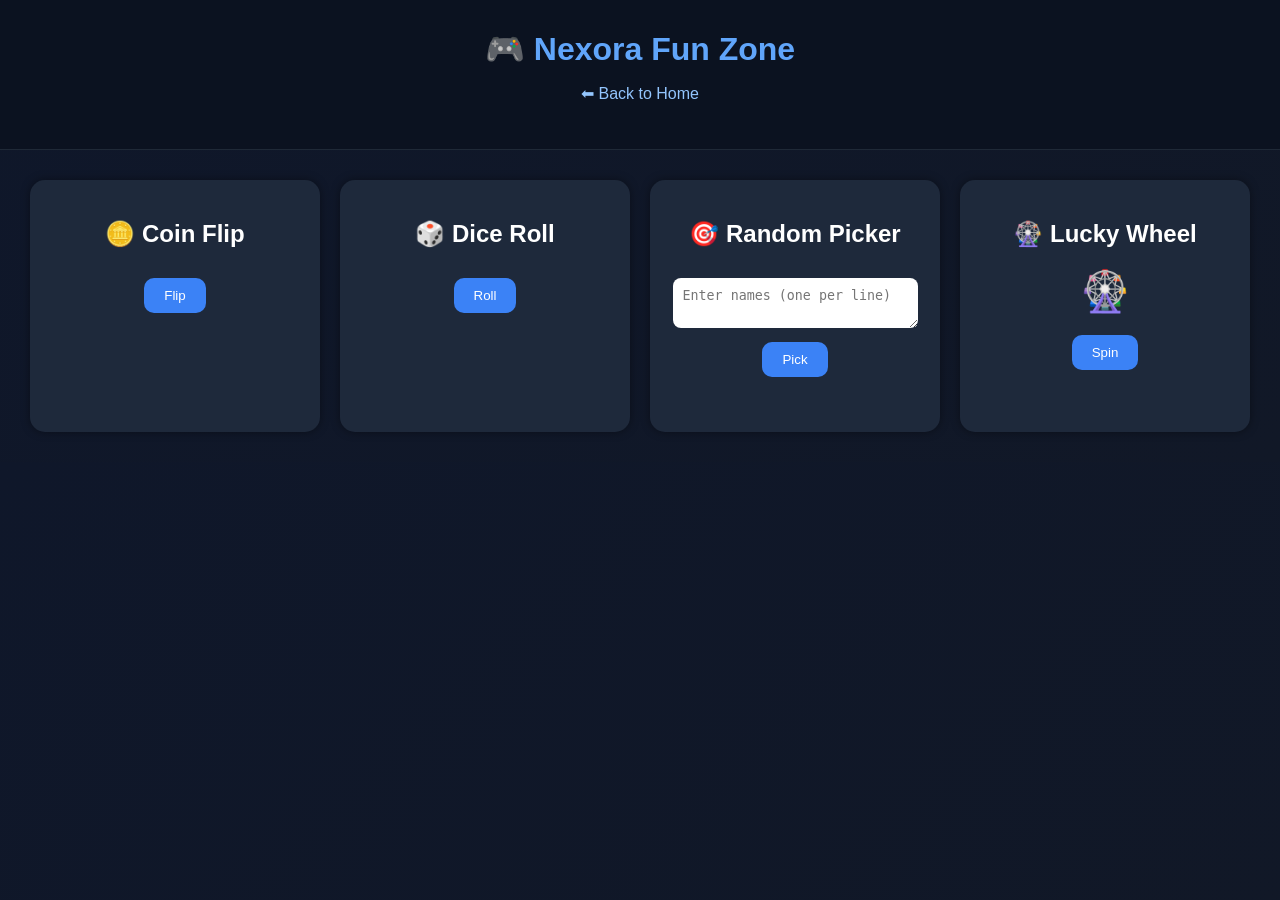
==== fun.html @ cd139051 "Add files via upload" ====
<!DOCTYPE html>
<html lang="en">
<head>
<meta charset="UTF-8">
<meta name="viewport" content="width=device-width, initial-scale=1.0">
<title>Nexora - Fun Zone</title>

<style>
body{
    margin:0;
    font-family:Arial;
    background:linear-gradient(135deg,#0f172a,#111827);
    color:white;
    text-align:center;
}

header{
    padding:30px;
    background:#0b1220;
    border-bottom:1px solid #1f2937;
}

h1{
    margin:0;
    color:#60a5fa;
}

.container{
    display:grid;
    grid-template-columns:repeat(auto-fit,minmax(250px,1fr));
    gap:20px;
    padding:30px;
}

.card{
    background:#1e293b;
    padding:20px;
    border-radius:15px;
    box-shadow:0 0 10px rgba(0,0,0,0.4);
}

button{
    padding:10px 20px;
    border:none;
    border-radius:10px;
    cursor:pointer;
    background:#3b82f6;
    color:white;
    margin-top:10px;
    transition:0.2s;
}

button:hover{
    background:#2563eb;
    transform:scale(1.05);
}

input, textarea{
    width:90%;
    padding:10px;
    margin-top:10px;
    border-radius:8px;
    border:none;
    outline:none;
}

.result{
    margin-top:15px;
    font-size:18px;
    color:#22c55e;
    min-height:20px;
}

.wheel{
    font-size:40px;
    margin:10px 0;
    transition:0.3s;
}
a{
    color:#93c5fd;
    text-decoration:none;
}
</style>
</head>

<body>

<header>
<h1>🎮 Nexora Fun Zone</h1>
<p><a href="index.html">⬅ Back to Home</a></p>
</header>

<div class="container">

<!-- Coin Flip -->
<div class="card">
<h2>🪙 Coin Flip</h2>
<button onclick="flipCoin()">Flip</button>
<div class="result" id="coin"></div>
</div>

<!-- Dice -->
<div class="card">
<h2>🎲 Dice Roll</h2>
<button onclick="rollDice()">Roll</button>
<div class="result" id="dice"></div>
</div>

<!-- Random Picker -->
<div class="card">
<h2>🎯 Random Picker</h2>
<textarea id="names" placeholder="Enter names (one per line)"></textarea>
<button onclick="pickName()">Pick</button>
<div class="result" id="pick"></div>
</div>

<!-- Lucky Wheel -->
<div class="card">
<h2>🎡 Lucky Wheel</h2>
<div class="wheel" id="wheel">🎡</div>
<button onclick="spinWheel()">Spin</button>
<div class="result" id="wheelResult"></div>
</div>

</div>

<script>

// Coin Flip
function flipCoin(){
    let r = Math.random() < 0.5 ? "Heads 🪙" : "Tails 🪙";
    document.getElementById("coin").innerText = r;
}

// Dice
function rollDice(){
    let r = Math.floor(Math.random()*6)+1;
    document.getElementById("dice").innerText = "You got: " + r;
}

// Random Picker
function pickName(){
    let names = document.getElementById("names")
    .value.split("\n")
    .filter(n => n.trim() !== "");

    if(names.length === 0){
        alert("Enter names!");
        return;
    }

    let r = names[Math.floor(Math.random()*names.length)];
    document.getElementById("pick").innerText = "Winner: " + r;
}

// Lucky Wheel
function spinWheel(){
    const items = ["🔥 Jackpot", "🎁 Bonus", "😄 Try Again", "⭐ Lucky Day", "💎 Reward"];

    let wheel = document.getElementById("wheel");
    let result = document.getElementById("wheelResult");

    let counter = 0;

    let interval = setInterval(() => {
        wheel.innerText = items[counter % items.length];
        counter++;
    }, 100);

    setTimeout(() => {
        clearInterval(interval);
        let final = items[Math.floor(Math.random()*items.length)];
        wheel.innerText = "🎡";
        result.innerText = final;
    }, 2000);
}

</script>

</body>
</html>
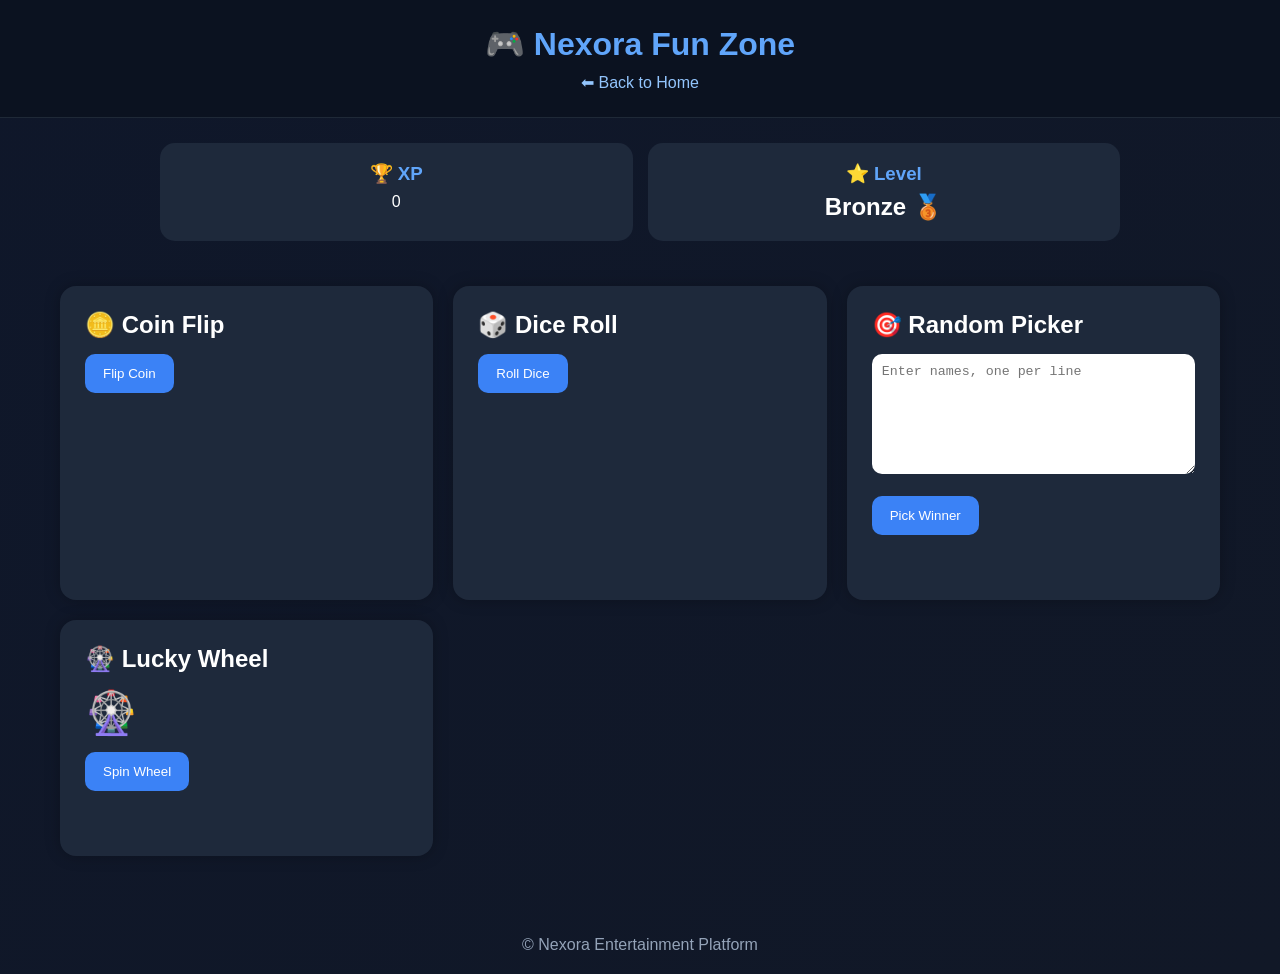
==== commit b37a64b6: "Add files via upload" ====
--- a/fun.html
+++ b/fun.html
@@ -6,173 +6,309 @@
 <title>Nexora - Fun Zone</title>
 
 <style>
+
+*{
+    margin:0;
+    padding:0;
+    box-sizing:border-box;
+}
+
 body{
-    margin:0;
-    font-family:Arial;
+    font-family:Segoe UI,Arial,sans-serif;
     background:linear-gradient(135deg,#0f172a,#111827);
     color:white;
+    min-height:100vh;
+}
+
+header{
+    background:#0b1220;
+    padding:25px;
     text-align:center;
-}
-
-header{
-    padding:30px;
-    background:#0b1220;
     border-bottom:1px solid #1f2937;
 }
 
-h1{
-    margin:0;
+header h1{
     color:#60a5fa;
-}
-
-.container{
+    margin-bottom:10px;
+}
+
+header a{
+    color:#93c5fd;
+    text-decoration:none;
+}
+
+.stats{
+    max-width:1000px;
+    margin:25px auto;
     display:grid;
-    grid-template-columns:repeat(auto-fit,minmax(250px,1fr));
-    gap:20px;
-    padding:30px;
-}
-
-.card{
+    grid-template-columns:repeat(auto-fit,minmax(220px,1fr));
+    gap:15px;
+    padding:0 20px;
+}
+
+.stat-card{
     background:#1e293b;
     padding:20px;
     border-radius:15px;
-    box-shadow:0 0 10px rgba(0,0,0,0.4);
+    text-align:center;
+}
+
+.stat-card h3{
+    color:#60a5fa;
+    margin-bottom:8px;
+}
+
+.container{
+    max-width:1200px;
+    margin:auto;
+    padding:20px;
+    display:grid;
+    grid-template-columns:repeat(auto-fit,minmax(280px,1fr));
+    gap:20px;
+}
+
+.card{
+    background:#1e293b;
+    padding:25px;
+    border-radius:16px;
+    box-shadow:0 0 15px rgba(0,0,0,.25);
+}
+
+.card h2{
+    margin-bottom:15px;
 }
 
 button{
-    padding:10px 20px;
+    background:#3b82f6;
+    color:white;
     border:none;
+    padding:12px 18px;
     border-radius:10px;
     cursor:pointer;
-    background:#3b82f6;
-    color:white;
-    margin-top:10px;
-    transition:0.2s;
+    transition:.2s;
 }
 
 button:hover{
-    background:#2563eb;
-    transform:scale(1.05);
-}
-
-input, textarea{
-    width:90%;
-    padding:10px;
-    margin-top:10px;
-    border-radius:8px;
-    border:none;
-    outline:none;
+    transform:translateY(-2px);
 }
 
 .result{
     margin-top:15px;
+    min-height:25px;
     font-size:18px;
     color:#22c55e;
-    min-height:20px;
+}
+
+textarea{
+    width:100%;
+    min-height:120px;
+    padding:10px;
+    border-radius:10px;
+    border:none;
+    resize:vertical;
 }
 
 .wheel{
-    font-size:40px;
-    margin:10px 0;
-    transition:0.3s;
-}
-a{
-    color:#93c5fd;
-    text-decoration:none;
-}
+    font-size:42px;
+    margin:15px 0;
+}
+
+footer{
+    margin-top:40px;
+    text-align:center;
+    padding:20px;
+    color:#94a3b8;
+}
+
+.level{
+    font-size:24px;
+    font-weight:bold;
+}
+
 </style>
 </head>
 
 <body>
 
 <header>
-<h1>🎮 Nexora Fun Zone</h1>
-<p><a href="index.html">⬅ Back to Home</a></p>
+    <h1>🎮 Nexora Fun Zone</h1>
+    <p><a href="index.html">⬅ Back to Home</a></p>
 </header>
 
+<div class="stats">
+
+    <div class="stat-card">
+        <h3>🏆 XP</h3>
+        <div id="xp">0</div>
+    </div>
+
+    <div class="stat-card">
+        <h3>⭐ Level</h3>
+        <div class="level" id="level">Bronze</div>
+    </div>
+
+</div>
+
 <div class="container">
 
-<!-- Coin Flip -->
-<div class="card">
-<h2>🪙 Coin Flip</h2>
-<button onclick="flipCoin()">Flip</button>
-<div class="result" id="coin"></div>
+    <div class="card">
+        <h2>🪙 Coin Flip</h2>
+        <button onclick="flipCoin()">Flip Coin</button>
+        <div class="result" id="coinResult"></div>
+    </div>
+
+    <div class="card">
+        <h2>🎲 Dice Roll</h2>
+        <button onclick="rollDice()">Roll Dice</button>
+        <div class="result" id="diceResult"></div>
+    </div>
+
+    <div class="card">
+        <h2>🎯 Random Picker</h2>
+
+        <textarea
+        id="names"
+        placeholder="Enter names, one per line"></textarea>
+
+        <br><br>
+
+        <button onclick="pickName()">Pick Winner</button>
+
+        <div class="result" id="pickerResult"></div>
+    </div>
+
+    <div class="card">
+        <h2>🎡 Lucky Wheel</h2>
+
+        <div class="wheel" id="wheel">🎡</div>
+
+        <button onclick="spinWheel()">Spin Wheel</button>
+
+        <div class="result" id="wheelResult"></div>
+    </div>
+
 </div>
 
-<!-- Dice -->
-<div class="card">
-<h2>🎲 Dice Roll</h2>
-<button onclick="rollDice()">Roll</button>
-<div class="result" id="dice"></div>
-</div>
-
-<!-- Random Picker -->
-<div class="card">
-<h2>🎯 Random Picker</h2>
-<textarea id="names" placeholder="Enter names (one per line)"></textarea>
-<button onclick="pickName()">Pick</button>
-<div class="result" id="pick"></div>
-</div>
-
-<!-- Lucky Wheel -->
-<div class="card">
-<h2>🎡 Lucky Wheel</h2>
-<div class="wheel" id="wheel">🎡</div>
-<button onclick="spinWheel()">Spin</button>
-<div class="result" id="wheelResult"></div>
-</div>
-
-</div>
+<footer>
+    © Nexora Entertainment Platform
+</footer>
 
 <script>
 
-// Coin Flip
+let xp = Number(localStorage.getItem("nexora_xp")) || 0;
+
+function updateLevel(){
+
+    let level = "Bronze 🥉";
+
+    if(xp >= 100) level = "Silver 🥈";
+    if(xp >= 250) level = "Gold 🥇";
+    if(xp >= 500) level = "Diamond 💎";
+    if(xp >= 1000) level = "Master 👑";
+
+    document.getElementById("level").innerText = level;
+}
+
+function updateXP(){
+    document.getElementById("xp").innerText = xp;
+    localStorage.setItem("nexora_xp", xp);
+    updateLevel();
+}
+
+function addXP(amount){
+    xp += amount;
+    updateXP();
+}
+
+updateXP();
+
 function flipCoin(){
-    let r = Math.random() < 0.5 ? "Heads 🪙" : "Tails 🪙";
-    document.getElementById("coin").innerText = r;
-}
-
-// Dice
+
+    let result =
+    Math.random() < 0.5
+    ? "Heads 🪙"
+    : "Tails 🪙";
+
+    document.getElementById("coinResult").innerText =
+    result;
+
+    addXP(5);
+}
+
 function rollDice(){
-    let r = Math.floor(Math.random()*6)+1;
-    document.getElementById("dice").innerText = "You got: " + r;
-}
-
-// Random Picker
+
+    let dice =
+    Math.floor(Math.random()*6)+1;
+
+    document.getElementById("diceResult").innerText =
+    "You rolled: " + dice;
+
+    addXP(5);
+}
+
 function pickName(){
-    let names = document.getElementById("names")
-    .value.split("\n")
+
+    let names =
+    document.getElementById("names")
+    .value
+    .split("\n")
     .filter(n => n.trim() !== "");
 
     if(names.length === 0){
-        alert("Enter names!");
+        alert("Please enter names.");
         return;
     }
 
-    let r = names[Math.floor(Math.random()*names.length)];
-    document.getElementById("pick").innerText = "Winner: " + r;
-}
-
-// Lucky Wheel
+    let winner =
+    names[Math.floor(Math.random()*names.length)];
+
+    document.getElementById("pickerResult").innerText =
+    "Winner: " + winner;
+
+    addXP(10);
+}
+
 function spinWheel(){
-    const items = ["🔥 Jackpot", "🎁 Bonus", "😄 Try Again", "⭐ Lucky Day", "💎 Reward"];
-
-    let wheel = document.getElementById("wheel");
-    let result = document.getElementById("wheelResult");
+
+    const prizes = [
+        "🔥 Jackpot",
+        "🎁 Bonus",
+        "⭐ Lucky Day",
+        "💎 Reward",
+        "😄 Try Again"
+    ];
+
+    let wheel =
+    document.getElementById("wheel");
+
+    let result =
+    document.getElementById("wheelResult");
 
     let counter = 0;
 
     let interval = setInterval(() => {
-        wheel.innerText = items[counter % items.length];
+
+        wheel.innerText =
+        prizes[counter % prizes.length];
+
         counter++;
-    }, 100);
+
+    },100);
 
     setTimeout(() => {
+
         clearInterval(interval);
-        let final = items[Math.floor(Math.random()*items.length)];
+
+        let prize =
+        prizes[Math.floor(Math.random()*prizes.length)];
+
         wheel.innerText = "🎡";
-        result.innerText = final;
-    }, 2000);
+
+        result.innerText = prize;
+
+        addXP(15);
+
+    },2000);
 }
 
 </script>
